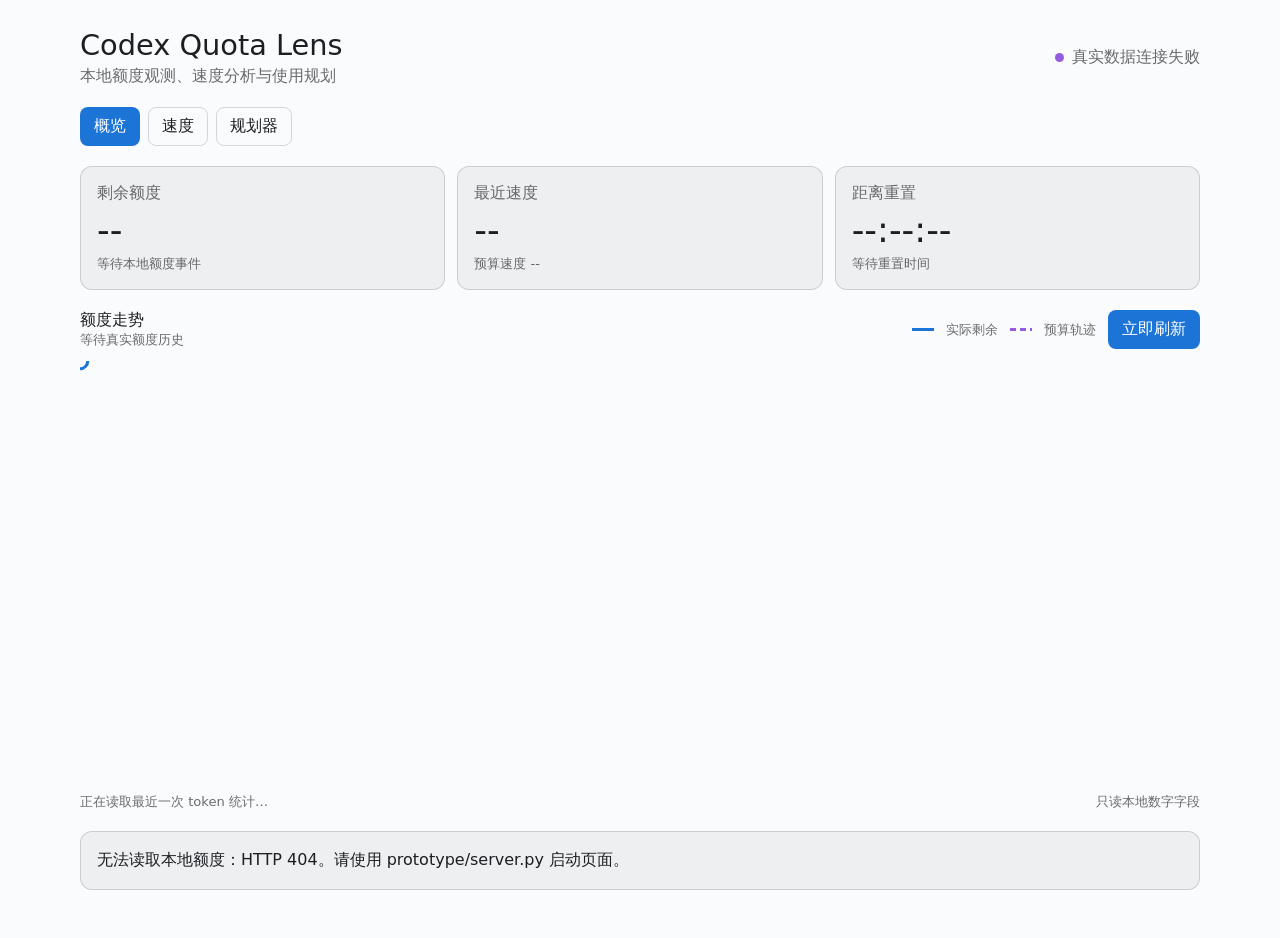
==== plugins/codex-quota-lens/assets/dashboard/index.html @ ca475687 "package Codex Quota Lens as installable plugin" ====
<!doctype html>
<html lang="zh-CN">
<head>
  <meta charset="utf-8">
  <meta name="viewport" content="width=device-width, initial-scale=1">
  <meta name="referrer" content="no-referrer">
  <meta http-equiv="Content-Security-Policy" content="default-src 'self'; script-src 'self'; style-src 'self'; img-src 'self' data:; connect-src 'self'; object-src 'none'; base-uri 'none'; form-action 'none'">
  <title>Codex Quota Lens</title>
  <link rel="stylesheet" href="./styles.css">
  <script src="./app.js" defer></script>
</head>
<body>
  <main id="quota-lens-app">
    <header class="topbar">
      <div>
        <h1>Codex Quota Lens</h1>
        <p class="muted">本地额度观测、速度分析与使用规划</p>
      </div>
      <div class="source-status muted" id="source-status" aria-live="polite">
        <span class="status-dot"></span>
        正在连接本地数据…
      </div>
    </header>

    <nav class="tabs" role="tablist" aria-label="额度分析页面">
      <button type="button" class="tab is-selected" role="tab" aria-selected="true" aria-controls="overview" data-view="overview">概览</button>
      <button type="button" class="tab" role="tab" aria-selected="false" aria-controls="speed" data-view="speed">速度</button>
      <button type="button" class="tab" role="tab" aria-selected="false" aria-controls="planner" data-view="planner">规划器</button>
    </nav>

    <section id="overview" class="view" role="tabpanel">
      <h2 class="sr-only">额度概览</h2>
      <div class="stats">
        <article class="card stat">
          <span class="muted">剩余额度</span>
          <strong id="remaining">--</strong>
          <span class="muted small" id="used-label">等待本地额度事件</span>
        </article>
        <article class="card stat">
          <span class="muted" id="burn-title">最近速度</span>
          <strong id="burn">--</strong>
          <span class="muted small" id="budget-label">预算速度 --</span>
        </article>
        <article class="card stat">
          <span class="muted">距离重置</span>
          <strong id="reset-countdown">--:--:--</strong>
          <span class="muted small" id="forecast">等待重置时间</span>
        </article>
      </div>

      <section class="chart-section" aria-labelledby="chart-heading">
        <div class="section-head">
          <div>
            <h2 id="chart-heading">额度走势</h2>
            <p class="muted small" id="chart-caption">等待真实额度历史</p>
          </div>
          <div class="chart-actions">
            <div class="legend muted small" aria-label="图例">
              <span class="swatch"></span><span>实际剩余</span>
              <span class="swatch budget-swatch"></span><span>预算轨迹</span>
            </div>
            <button type="button" class="button primary" id="refresh">立即刷新</button>
          </div>
        </div>
        <svg id="quota-chart" viewBox="0 0 720 270" role="img" aria-labelledby="quota-chart-title quota-chart-desc">
          <title id="quota-chart-title">真实 Codex 剩余额度走势</title>
          <desc id="quota-chart-desc">正在读取本地额度历史。</desc>
          <g id="chart-grid"></g>
          <path id="budget-path" class="budget-line"></path>
          <path id="area-path" class="area"></path>
          <path id="line-path" class="line"></path>
          <circle id="current-dot" class="current-dot" r="5"></circle>
          <text id="current-label" class="chart-label" text-anchor="end"></text>
        </svg>
        <div class="detail muted small">
          <span id="token-mix">正在读取最近一次 token 统计…</span>
          <span id="quality-label">只读本地数字字段</span>
        </div>
      </section>

      <aside class="card insight" id="insight" aria-live="polite">
        正在根据真实额度窗口计算建议…
      </aside>
    </section>

    <section id="speed" class="view" role="tabpanel" hidden>
      <h2 class="sr-only">额度消耗速度</h2>
      <div class="section-head">
        <div>
          <h2>一周消耗速度热力图</h2>
          <p class="muted small">数字表示本地观测到的额度百分点/小时</p>
        </div>
        <span class="badge">真实历史</span>
      </div>
      <div id="heatmap" class="heatmap" role="grid" aria-label="星期和时间的额度消耗速度"></div>
      <div class="detail small" id="heat-detail" aria-live="polite">
        <span>选择任一时段查看实际速度</span>
        <span class="muted">没有数据的格子显示 0</span>
      </div>
      <section>
        <div class="section-head">
          <h2>最快的三个时段</h2>
          <span class="muted small">根据相邻额度快照计算</span>
        </div>
        <div class="speed-list" id="speed-list"></div>
      </section>
    </section>

    <section id="planner" class="view" role="tabpanel" hidden>
      <h2 class="sr-only">额度规划器</h2>
      <div class="planner-layout">
        <form class="controls" onsubmit="return false">
          <label>模型
            <select id="model">
              <option value="1">GPT-5.5</option>
              <option value="0.5" selected>GPT-5.4</option>
              <option value="0.15">GPT-5.4-Mini</option>
              <option value="0.35">GPT-5.3-Codex</option>
            </select>
          </label>
          <label>推理强度
            <select id="effort">
              <option value="0.7">低</option>
              <option value="1" selected>中等</option>
              <option value="1.45">高</option>
              <option value="2">超高</option>
            </select>
          </label>
          <label>
            <span class="range-head"><span>每天任务数</span><strong id="task-value">6 个</strong></span>
            <input id="tasks" type="range" min="1" max="16" value="6" step="1">
          </label>
          <label>
            <span class="range-head"><span>平均任务规模</span><strong id="size-value">常规</strong></span>
            <input id="size" type="range" min="1" max="5" value="3" step="1">
          </label>
        </form>

        <div class="planner-results">
          <div class="stats">
            <article class="card stat">
              <span class="muted">预计每日消耗</span>
              <strong id="daily-cost">--</strong>
              <span class="muted small" id="daily-range">等待真实基线</span>
            </article>
            <article class="card stat">
              <span class="muted">重置时预计剩余</span>
              <strong id="end-remaining">--</strong>
              <span class="muted small" id="risk-label">等待真实额度</span>
            </article>
            <article class="card stat">
              <span class="muted">建议上限</span>
              <strong id="safe-tasks">--</strong>
              <span class="muted small">预留 10% 安全余量</span>
            </article>
          </div>
          <article class="card plan-card">
            <div class="section-head">
              <h2>计划使用量</h2>
              <span class="badge" id="plan-status">等待数据</span>
            </div>
            <div class="meter" aria-label="计划使用量占当前剩余额度的比例">
              <div class="meter-fill" id="meter-fill"></div>
            </div>
            <p class="small" id="plan-copy">连接真实额度后开始计算。</p>
          </article>
          <div class="detail muted small">
            <span id="planner-basis">真实剩余额度 + 本地历史基线</span>
            <span>模型方案仍为估算，不代表官方账单</span>
          </div>
        </div>
      </div>
    </section>
  </main>
</body>
</html>
---- plugins/codex-quota-lens/assets/dashboard/styles.css ----
:root {
  color-scheme: light dark;
  --background: light-dark(rgb(250 251 252), rgb(20 21 23));
  --foreground: light-dark(rgb(27 30 34), rgb(245 247 249));
  --muted: color-mix(in srgb, var(--foreground) 9%, transparent);
  --muted-foreground: color-mix(in srgb, var(--foreground) 65%, transparent);
  --card: color-mix(in srgb, var(--foreground) 5%, transparent);
  --border: color-mix(in srgb, var(--foreground) 16%, transparent);
  --primary: light-dark(rgb(28 116 214), rgb(125 190 255));
  --primary-foreground: light-dark(rgb(255 255 255), rgb(16 20 24));
  --accent: color-mix(in srgb, var(--primary) 14%, transparent);
  --series-1: light-dark(rgb(28 116 214), rgb(125 190 255));
  --series-2: light-dark(rgb(151 91 224), rgb(196 151 255));
  --series-3: light-dark(rgb(32 143 92), rgb(94 208 148));
  font-family: Inter, ui-sans-serif, system-ui, -apple-system, "Segoe UI", sans-serif;
}

* { box-sizing: border-box; }
body {
  margin: 0;
  background: var(--background);
  color: var(--foreground);
}
button, select, input { font: inherit; }
button, select { color: inherit; }

#quota-lens-app {
  width: min(1120px, calc(100% - 32px));
  margin: 0 auto;
  padding: 28px 0 48px;
  display: grid;
  gap: 20px;
}

h1, h2, p { margin: 0; }
h1 { font-size: clamp(1.3rem, 2.5vw, 1.8rem); font-weight: 500; }
h2 { font-size: 1rem; font-weight: 500; }
.small { font-size: .82rem; }
.muted { color: var(--muted-foreground); }
.sr-only {
  position: absolute;
  width: 1px;
  height: 1px;
  padding: 0;
  margin: -1px;
  overflow: hidden;
  clip: rect(0, 0, 0, 0);
  white-space: nowrap;
  border: 0;
}

.topbar, .section-head, .detail, .chart-actions, .legend, .range-head {
  display: flex;
  align-items: center;
  justify-content: space-between;
  gap: 12px;
  flex-wrap: wrap;
}
.topbar > div:first-child { display: grid; gap: 4px; }
.source-status { display: inline-flex; align-items: center; gap: 8px; }
.status-dot {
  width: 9px;
  height: 9px;
  border-radius: 50%;
  background: var(--series-3);
}
.source-status.is-error .status-dot { background: var(--series-2); }

.tabs { display: flex; gap: 8px; flex-wrap: wrap; }
.tab, .button {
  border: 1px solid var(--border);
  background: transparent;
  color: var(--foreground);
  border-radius: 8px;
  padding: 8px 13px;
  cursor: pointer;
}
.tab:hover, .button:hover { background: var(--accent); }
.tab:focus-visible, .button:focus-visible, select:focus-visible, input:focus-visible {
  outline: 3px solid color-mix(in srgb, var(--primary) 45%, transparent);
  outline-offset: 2px;
}
.tab.is-selected, .primary {
  background: var(--primary);
  color: var(--primary-foreground);
  border-color: transparent;
}
.button:disabled { opacity: .58; cursor: wait; }

.view { display: grid; gap: 20px; }
.view[hidden] { display: none; }
.stats {
  display: grid;
  grid-template-columns: repeat(3, minmax(0, 1fr));
  gap: 12px;
}
.card {
  background: var(--card);
  border: 1px solid var(--border);
  border-radius: 12px;
  padding: 16px;
}
.stat { display: grid; gap: 5px; }
.stat strong { font-size: clamp(1.55rem, 4vw, 2.2rem); font-weight: 500; }

.chart-section { display: grid; gap: 12px; }
.chart-actions { justify-content: flex-end; }
.legend { justify-content: flex-start; }
.swatch { width: 22px; height: 3px; display: inline-block; background: var(--series-1); }
.budget-swatch { background: repeating-linear-gradient(90deg, var(--series-2) 0 6px, transparent 6px 10px); }
#quota-chart { width: 100%; height: auto; min-height: 250px; display: block; }
.gridline, .axis { stroke: var(--border); stroke-width: 1; vector-effect: non-scaling-stroke; }
.area { fill: color-mix(in srgb, var(--series-1) 16%, transparent); }
.line {
  fill: none;
  stroke: var(--series-1);
  stroke-width: 3;
  stroke-linecap: round;
  stroke-linejoin: round;
  vector-effect: non-scaling-stroke;
}
.budget-line {
  fill: none;
  stroke: var(--series-2);
  stroke-width: 2;
  stroke-dasharray: 6 5;
  vector-effect: non-scaling-stroke;
}
.current-dot { fill: var(--background); stroke: var(--series-1); stroke-width: 3; vector-effect: non-scaling-stroke; }
.axis-text { fill: var(--muted-foreground); font-size: 12px; }
.chart-label { fill: var(--foreground); font-weight: 500; }
.insight { line-height: 1.55; }

.badge {
  display: inline-flex;
  align-items: center;
  padding: 4px 9px;
  border-radius: 999px;
  background: var(--accent);
  color: var(--foreground);
  font-size: .8rem;
}
.heatmap {
  display: grid;
  grid-template-columns: 46px repeat(7, minmax(0, 1fr));
  gap: 5px;
}
.heat-label { min-height: 36px; display: grid; place-items: center; color: var(--muted-foreground); font-size: .75rem; }
.heat-cell {
  --heat: 0%;
  min-width: 0;
  min-height: 36px;
  border: 1px solid transparent;
  border-radius: 7px;
  background: color-mix(in srgb, var(--series-1) var(--heat), var(--muted));
  color: var(--foreground);
  cursor: pointer;
  font-size: .75rem;
}
.heat-cell:hover, .heat-cell[aria-pressed="true"] { border-color: var(--primary); }
.speed-list { display: grid; gap: 12px; margin-top: 12px; }
.speed-row {
  display: grid;
  grid-template-columns: minmax(120px, 1fr) minmax(140px, 2fr) auto;
  gap: 14px;
  align-items: center;
}
.bar-track, .meter { height: 9px; background: var(--muted); overflow: hidden; border-radius: 999px; }
.bar-fill, .meter-fill { height: 100%; background: var(--series-1); }
.meter-fill { width: 0; transition: width 220ms ease; }

.planner-layout {
  display: grid;
  grid-template-columns: minmax(220px, .8fr) minmax(320px, 1.6fr);
  gap: 20px;
  align-items: start;
}
.controls, .planner-results { display: grid; gap: 16px; }
.controls label { display: grid; gap: 7px; }
select {
  width: 100%;
  border: 1px solid var(--border);
  border-radius: 8px;
  background: var(--background);
  padding: 9px 10px;
}
input[type="range"] { width: 100%; accent-color: var(--primary); }
.range-head strong { font-weight: 500; }
.plan-card { display: grid; gap: 12px; }

@media (max-width: 720px) {
  #quota-lens-app { width: min(100% - 22px, 1120px); padding-top: 18px; }
  .stats { grid-template-columns: 1fr; }
  .planner-layout { grid-template-columns: 1fr; }
  .speed-row { grid-template-columns: 1fr auto; }
  .speed-row .bar-track { grid-column: 1 / -1; grid-row: 2; }
  .heatmap { grid-template-columns: 35px repeat(7, minmax(0, 1fr)); gap: 3px; }
  .heat-label, .heat-cell { min-height: 31px; font-size: .68rem; }
  .chart-actions { justify-content: flex-start; }
}

@media (prefers-reduced-motion: reduce) {
  .meter-fill { transition: none; }
}
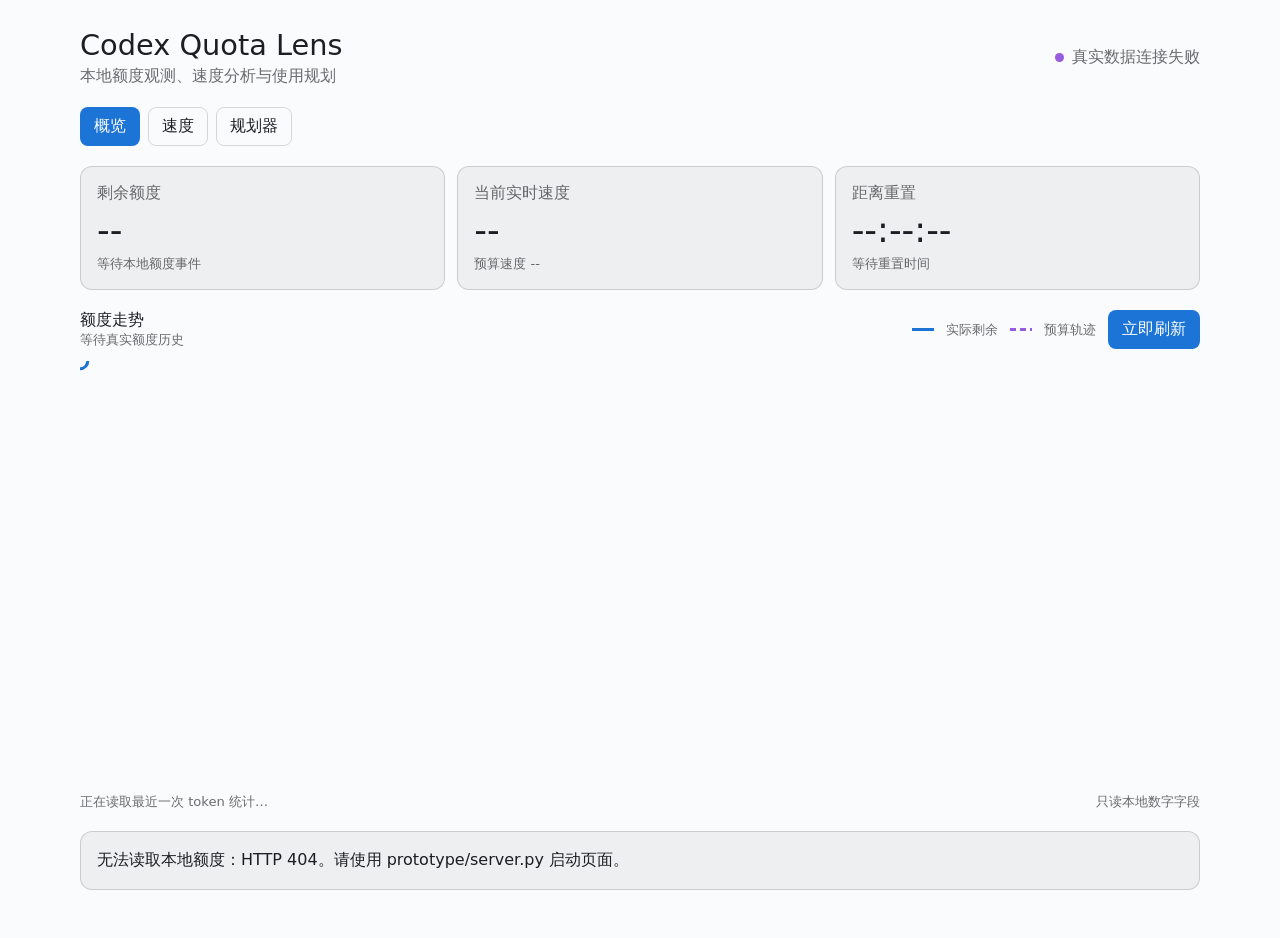
==== commit aaa07c84: "fix historical speed sampling and confidence" ====
--- a/plugins/codex-quota-lens/assets/dashboard/index.html
+++ b/plugins/codex-quota-lens/assets/dashboard/index.html
@@ -37,7 +37,7 @@
           <span class="muted small" id="used-label">等待本地额度事件</span>
         </article>
         <article class="card stat">
-          <span class="muted" id="burn-title">最近速度</span>
+          <span class="muted" id="burn-title">当前实时速度</span>
           <strong id="burn">--</strong>
           <span class="muted small" id="budget-label">预算速度 --</span>
         </article>
@@ -87,20 +87,20 @@
       <h2 class="sr-only">额度消耗速度</h2>
       <div class="section-head">
         <div>
-          <h2>一周消耗速度热力图</h2>
-          <p class="muted small">数字表示本地观测到的额度百分点/小时</p>
+          <h2>最近28天历史速度热力图</h2>
+          <p class="muted small">按15分钟固定窗口计算；每格聚合相同星期与3小时时段</p>
         </div>
-        <span class="badge">真实历史</span>
+        <span class="badge">历史规律</span>
       </div>
       <div id="heatmap" class="heatmap" role="grid" aria-label="星期和时间的额度消耗速度"></div>
       <div class="detail small" id="heat-detail" aria-live="polite">
-        <span>选择任一时段查看实际速度</span>
-        <span class="muted">没有数据的格子显示 0</span>
+        <span>选择任一时段查看日期与样本数</span>
+        <span class="muted">“—”表示少于3个有效窗口</span>
       </div>
       <section>
         <div class="section-head">
           <h2>最快的三个时段</h2>
-          <span class="muted small">根据相邻额度快照计算</span>
+          <span class="muted small">15分钟固定窗口；至少3条额度快照</span>
         </div>
         <div class="speed-list" id="speed-list"></div>
       </section>
--- a/plugins/codex-quota-lens/assets/dashboard/styles.css
+++ b/plugins/codex-quota-lens/assets/dashboard/styles.css
@@ -158,6 +158,10 @@
   font-size: .75rem;
 }
 .heat-cell:hover, .heat-cell[aria-pressed="true"] { border-color: var(--primary); }
+.heat-cell.is-insufficient {
+  border-style: dashed;
+  color: var(--muted-foreground);
+}
 .speed-list { display: grid; gap: 12px; margin-top: 12px; }
 .speed-row {
   display: grid;
